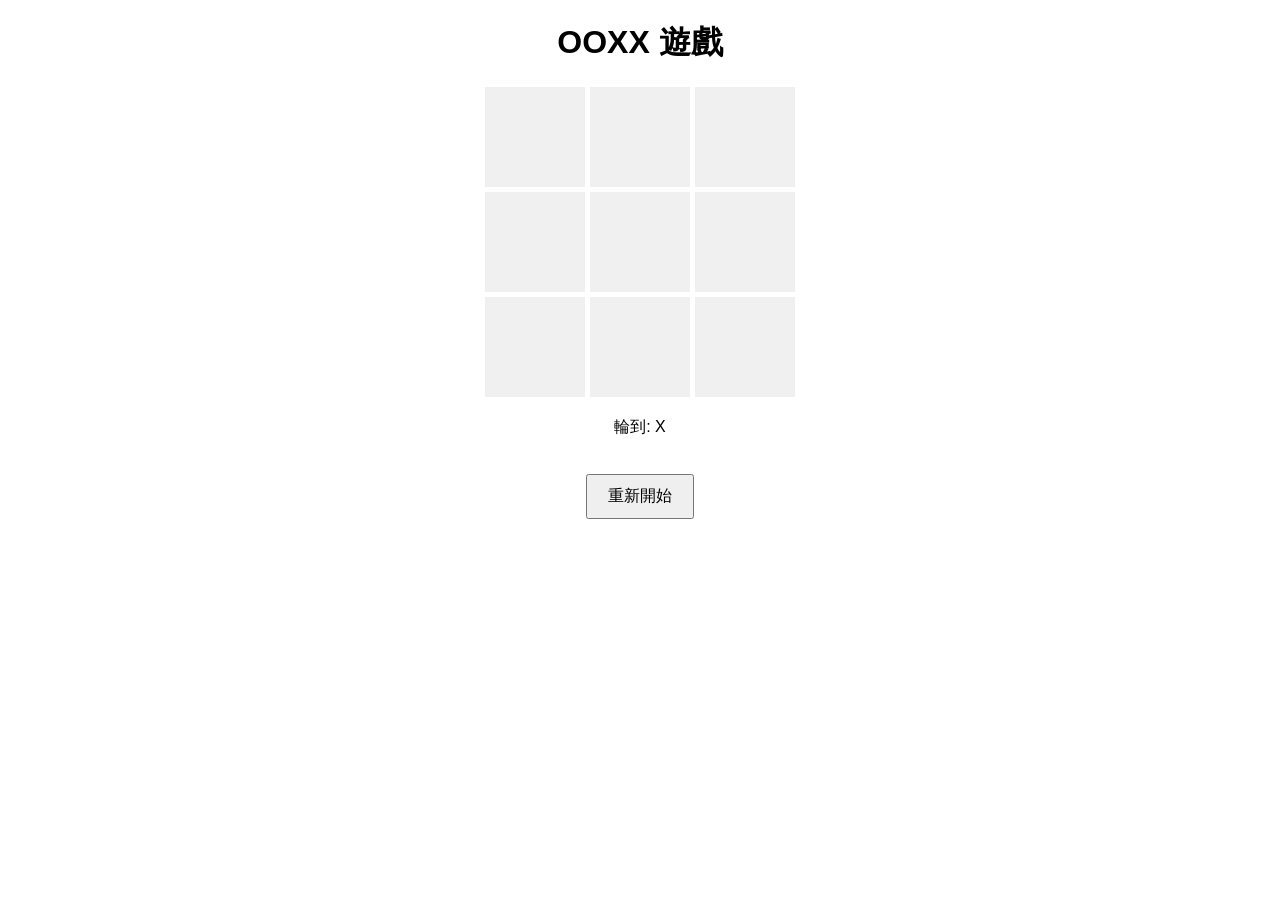
==== index.html @ 2fa454fd "Add files via upload" ====
<!DOCTYPE html>
<html lang="zh-TW">
<head>
    <meta charset="UTF-8">
    <meta name="viewport" content="width=device-width, initial-scale=1.0">
    <title>OOXX 遊戲</title>
    <link rel="stylesheet" href="styles.css">
</head>
<body>
    <h1>OOXX 遊戲</h1>
    <div id="game-board">
        <div class="cell" data-index="0"></div>
        <div class="cell" data-index="1"></div>
        <div class="cell" data-index="2"></div>
        <div class="cell" data-index="3"></div>
        <div class="cell" data-index="4"></div>
        <div class="cell" data-index="5"></div>
        <div class="cell" data-index="6"></div>
        <div class="cell" data-index="7"></div>
        <div class="cell" data-index="8"></div>
    </div>
    <p id="status">輪到: X</p>
    <button id="reset">重新開始</button>
    <script src="script.js"></script>
</body>
</html>
---- styles.css ----
body {
    text-align: center;
    font-family: Arial, sans-serif;
}

#game-board {
    display: grid;
    grid-template-columns: repeat(3, 100px);
    grid-gap: 5px;
    margin: 20px auto;
    width: 310px;
}

.cell {
    width: 100px;
    height: 100px;
    background-color: #f0f0f0;
    display: flex;
    align-items: center;
    justify-content: center;
    font-size: 40px;
    cursor: pointer;
}

.cell:hover {
    background-color: #e0e0e0;
}

#reset {
    margin-top: 20px;
    padding: 10px 20px;
    font-size: 16px;
    cursor: pointer;
}
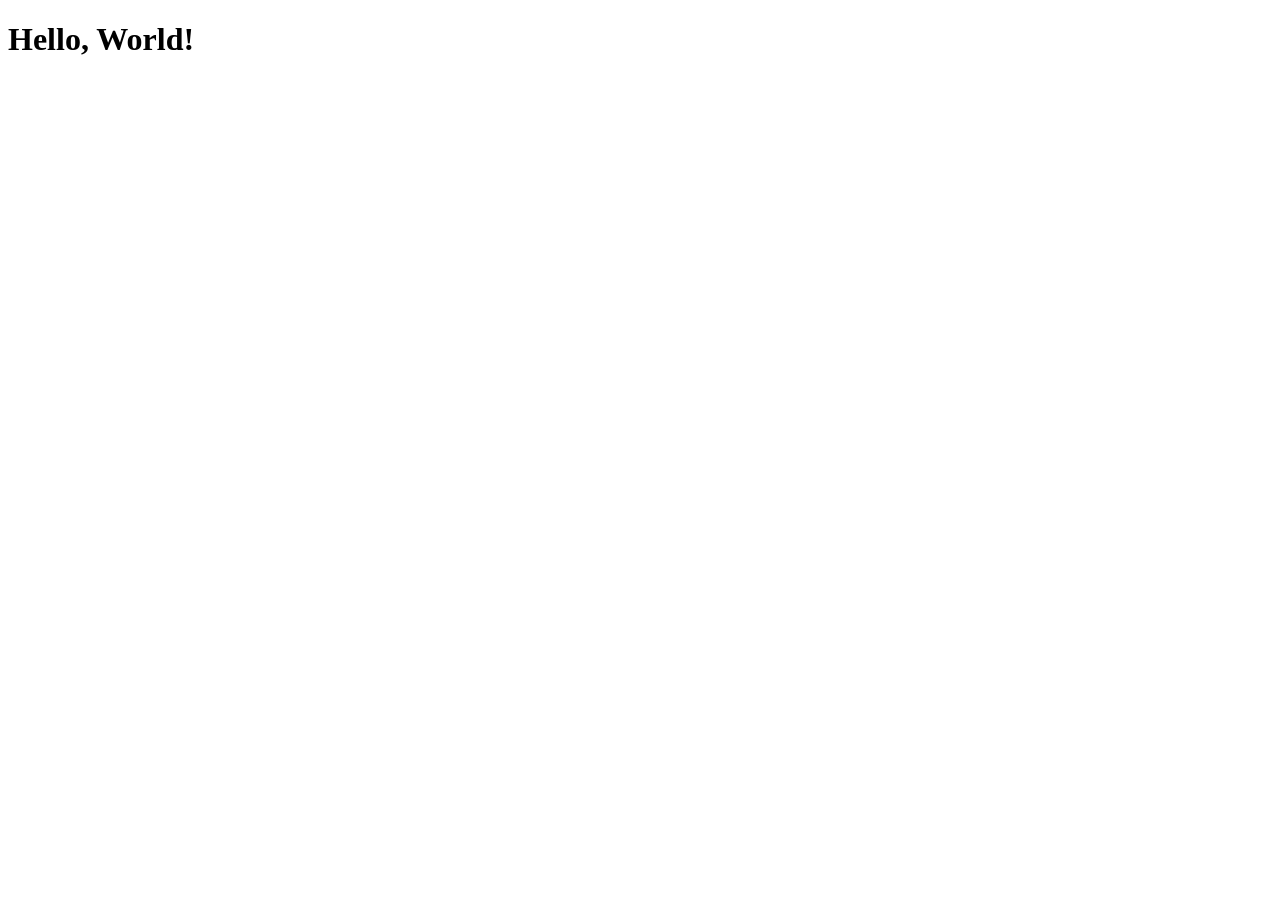
==== commit 7fc90e4f: "Rename hello.html to index.html" ====
--- a/index.html
+++ b/index.html
@@ -1,26 +1,11 @@
 <!DOCTYPE html>
-<html lang="zh-TW">
+<html lang="en">
 <head>
     <meta charset="UTF-8">
     <meta name="viewport" content="width=device-width, initial-scale=1.0">
-    <title>OOXX 遊戲</title>
-    <link rel="stylesheet" href="styles.css">
+    <title>Test Page</title>
 </head>
 <body>
-    <h1>OOXX 遊戲</h1>
-    <div id="game-board">
-        <div class="cell" data-index="0"></div>
-        <div class="cell" data-index="1"></div>
-        <div class="cell" data-index="2"></div>
-        <div class="cell" data-index="3"></div>
-        <div class="cell" data-index="4"></div>
-        <div class="cell" data-index="5"></div>
-        <div class="cell" data-index="6"></div>
-        <div class="cell" data-index="7"></div>
-        <div class="cell" data-index="8"></div>
-    </div>
-    <p id="status">輪到: X</p>
-    <button id="reset">重新開始</button>
-    <script src="script.js"></script>
+    <h1>Hello, World!</h1>
 </body>
-</html>+</html>
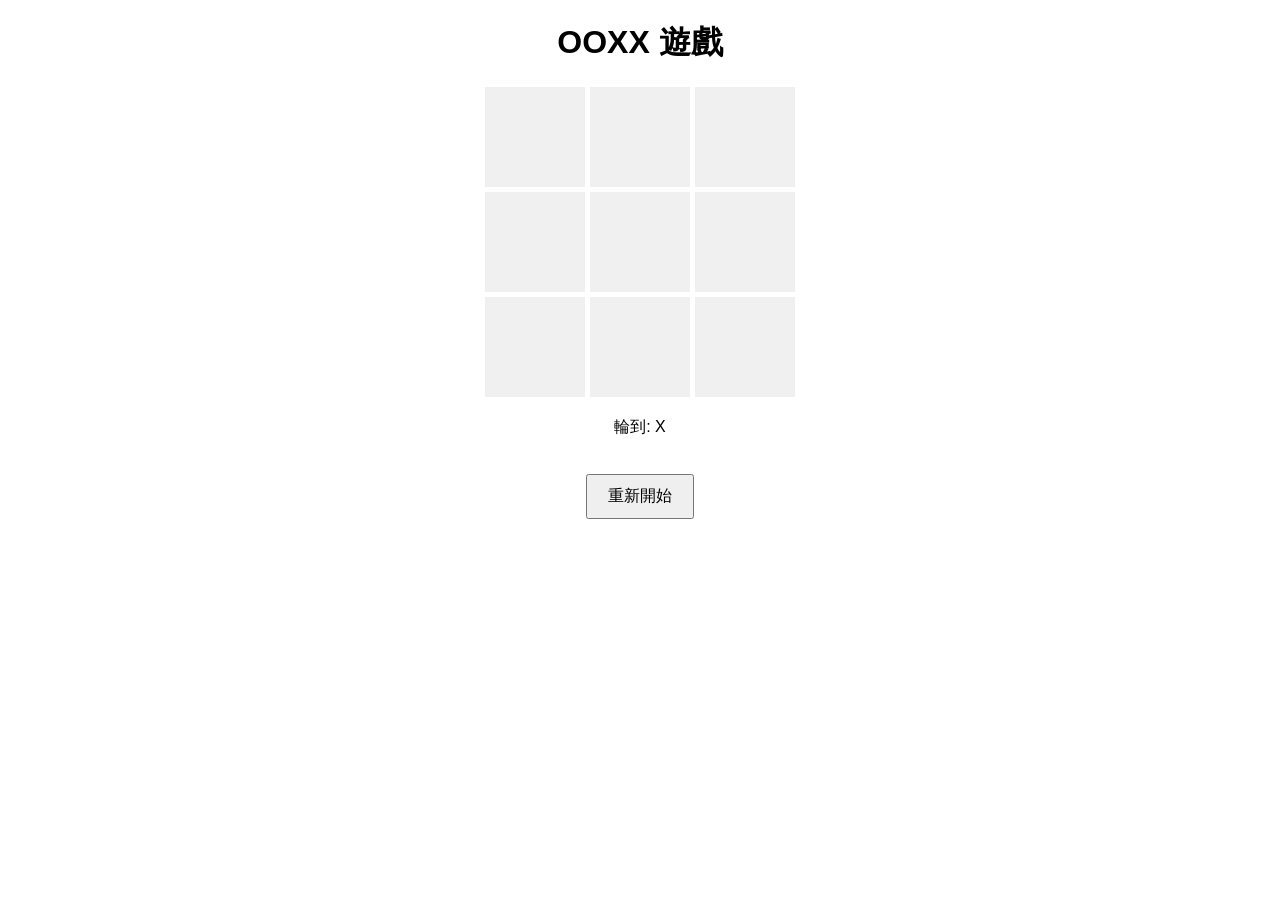
==== commit 061cc4f5: "Update index.html" ====
--- a/index.html
+++ b/index.html
@@ -1,11 +1,26 @@
 <!DOCTYPE html>
-<html lang="en">
+<html lang="zh-TW">
 <head>
     <meta charset="UTF-8">
     <meta name="viewport" content="width=device-width, initial-scale=1.0">
-    <title>Test Page</title>
+    <title>OOXX 遊戲</title>
+    <link rel="stylesheet" href="styles.css">
 </head>
 <body>
-    <h1>Hello, World!</h1>
+    <h1>OOXX 遊戲</h1>
+    <div id="game-board">
+        <div class="cell" data-index="0"></div>
+        <div class="cell" data-index="1"></div>
+        <div class="cell" data-index="2"></div>
+        <div class="cell" data-index="3"></div>
+        <div class="cell" data-index="4"></div>
+        <div class="cell" data-index="5"></div>
+        <div class="cell" data-index="6"></div>
+        <div class="cell" data-index="7"></div>
+        <div class="cell" data-index="8"></div>
+    </div>
+    <p id="status">輪到: X</p>
+    <button id="reset">重新開始</button>
+    <script src="script.js"></script>
 </body>
 </html>
--- a/styles.css
+++ b/styles.css
@@ -0,0 +1,34 @@
+body {
+    text-align: center;
+    font-family: Arial, sans-serif;
+}
+
+#game-board {
+    display: grid;
+    grid-template-columns: repeat(3, 100px);
+    grid-gap: 5px;
+    margin: 20px auto;
+    width: 310px;
+}
+
+.cell {
+    width: 100px;
+    height: 100px;
+    background-color: #f0f0f0;
+    display: flex;
+    align-items: center;
+    justify-content: center;
+    font-size: 40px;
+    cursor: pointer;
+}
+
+.cell:hover {
+    background-color: #e0e0e0;
+}
+
+#reset {
+    margin-top: 20px;
+    padding: 10px 20px;
+    font-size: 16px;
+    cursor: pointer;
+}
